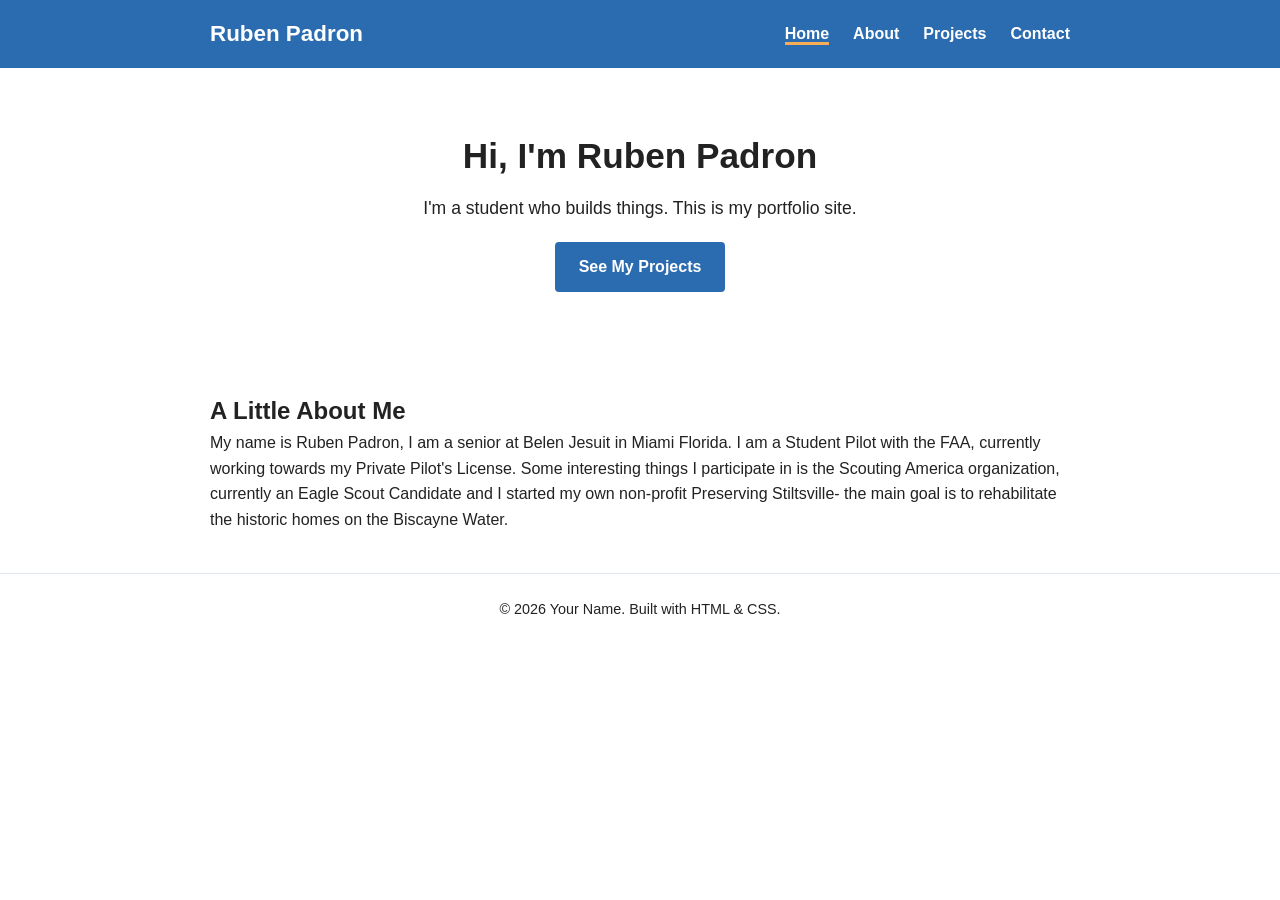
==== index.html @ bcdc25bd "About Me/Title/Project Update #1" ====
<!DOCTYPE html>
<html lang="en">
<head>
  <meta charset="UTF-8">
  <meta name="viewport" content="width=device-width, initial-scale=1.0">
  <title>Ruben — Portfolio</title>
  <link rel="stylesheet" href="css/style.css">
</head>
<body>

  <!-- HEADER / NAV — this same block appears on every page.
       If you rename a page or add a new one, update the nav
       on ALL pages so the menu stays consistent. -->
  <header class="site-header">
    <div class="container">
      <a href="index.html" class="site-title">Ruben Padron</a>
      <button class="menu-toggle" aria-label="Toggle menu">
        <span></span>
        <span></span>
        <span></span>
      </button>
      <ul class="nav-menu">
        <li><a href="index.html" class="active">Home</a></li>
        <li><a href="about.html">About</a></li>
        <li><a href="projects.html">Projects</a></li>
        <li><a href="contact.html">Contact</a></li>
      </ul>
    </div>
  </header>

  <main>
    <!-- HERO — the big introduction at the top of the homepage. -->
    <section class="hero">
      <div class="container">
        <h1>Hi, I'm Ruben Padron</h1>
        <p>I'm a student who builds things. This is my portfolio site.</p>
        <a href="projects.html" class="button">See My Projects</a>
      </div>
    </section>

    <!-- QUICK INTRO — a short paragraph about you. -->
    <section>
      <div class="container">
        <h2>A Little About Me</h2>
        <p>
          My name is Ruben Padron, I am a senior at Belen Jesuit in Miami Florida. 
          I am a Student Pilot with the FAA, currently working towards my Private Pilot's License.
          Some interesting things I participate in is the Scouting America organization, 
          currently an Eagle Scout Candidate and I started my own non-profit Preserving Stiltsville-
          the main goal is to rehabilitate the historic homes on the Biscayne Water.
        </p>
      </div>
    </section>
  </main>

  <!-- FOOTER — also appears on every page. -->
  <footer class="site-footer">
    <div class="container">
      <p>&copy; 2026 Your Name. Built with HTML &amp; CSS.</p>
    </div>
  </footer>

  <script src="js/script.js"></script>
</body>
</html>
---- css/style.css ----
/* =========================================================
   STYLE.CSS — All the colors and spacing for the whole site
   live in this ONE file. Change something here and every
   page updates at once.
   ========================================================= */

/* ---- 1. COLORS -----------------------------------------
   Change these six values to re-theme the entire site.
   Try a color picker: https://coolors.co or your browser's
   built-in color picker in dev tools.
   ---------------------------------------------------------- */
:root {
  --color-bg: #ffffff;        /* page background */
  --color-text: #222222;      /* main text color */
  --color-primary: #2b6cb0;   /* header, links, buttons */
  --color-primary-dark: #1a4971; /* hover state for links/buttons */
  --color-accent: #f6ad55;    /* small highlights, e.g. active nav link */
  --color-border: #e2e8f0;    /* light lines / card borders */
}

/* ---- 2. RESET --------------------------------------------
   Removes default browser spacing so layouts are predictable.
   ---------------------------------------------------------- */
* {
  margin: 0;
  padding: 0;
  box-sizing: border-box;
}

body {
  font-family: Arial, Helvetica, sans-serif;
  color: var(--color-text);
  background-color: var(--color-bg);
  line-height: 1.6;
}

img {
  max-width: 100%;
  display: block;
}

a {
  color: var(--color-primary);
  text-decoration: none;
}

a:hover {
  color: var(--color-primary-dark);
  text-decoration: underline;
}

/* ---- 3. LAYOUT HELPERS ------------------------------------
   .container keeps content from stretching edge-to-edge on
   wide screens.
   ---------------------------------------------------------- */
.container {
  max-width: 900px;
  margin: 0 auto;
  padding: 0 20px;
}

section {
  padding: 40px 0;
}

/* ---- 4. HEADER + NAV MENU ---------------------------------- */
.site-header {
  background-color: var(--color-primary);
  color: #a9e821;
}

.site-header .container {
  display: flex;
  align-items: center;
  justify-content: space-between;
  padding-top: 16px;
  padding-bottom: 16px;
}

.site-title {
  font-size: 1.4rem;
  font-weight: bold;
  color: #ffffff;
}

.site-title:hover {
  color: #ffffff;
  text-decoration: none;
}

/* Nav links list */
.nav-menu {
  list-style: none;
  display: flex;
  gap: 24px;
}

.nav-menu a {
  color: #ffffff;
  font-weight: bold;
}

.nav-menu a:hover {
  color: var(--color-accent);
  text-decoration: none;
}

.nav-menu a.active {
  border-bottom: 3px solid var(--color-accent);
}

/* Hamburger button — hidden on wide screens, shown on narrow ones */
.menu-toggle {
  display: none;
  flex-direction: column;
  gap: 5px;
  background: none;
  border: none;
  cursor: pointer;
  padding: 4px;
}

.menu-toggle span {
  width: 26px;
  height: 3px;
  background-color: #ffffff;
  display: block;
}

/* ---- 5. SMALL SCREENS (phones) -----------------------------
   Below 700px wide: hide the nav links and show the hamburger
   button instead. Clicking it adds/removes the "open" class
   via js/script.js.
   ---------------------------------------------------------- */
@media (max-width: 700px) {
  .menu-toggle {
    display: flex;
  }

  .nav-menu {
    display: none;
    flex-direction: column;
    gap: 0;
    width: 100%;
    background-color: var(--color-primary-dark);
  }

  .nav-menu.open {
    display: flex;
  }

  .nav-menu li {
    border-top: 1px solid rgba(255, 255, 255, 0.2);
  }

  .nav-menu a {
    display: block;
    padding: 14px 20px;
  }

  .site-header .container {
    flex-wrap: wrap;
  }
}

/* ---- 6. HERO SECTION (big intro block on the homepage) ----- */
.hero {
  text-align: center;
  padding: 60px 20px;
}

.hero h1 {
  font-size: 2.2rem;
  margin-bottom: 10px;
}

.hero p {
  font-size: 1.1rem;
  margin-bottom: 20px;
}

/* Button-style link, e.g. "See my work" */
.button {
  display: inline-block;
  background-color: var(--color-primary);
  color: #ffffff;
  padding: 12px 24px;
  border-radius: 4px;
  font-weight: bold;
}

.button:hover {
  background-color: var(--color-primary-dark);
  color: #ffffff;
  text-decoration: none;
}

/* ---- 7. CARDS (used on the Projects page) ------------------- */
.card-grid {
  display: grid;
  grid-template-columns: repeat(auto-fit, minmax(240px, 1fr));
  gap: 20px;
}

.card {
  border: 1px solid var(--color-border);
  border-radius: 6px;
  padding: 20px;
}

.card h3 {
  margin-bottom: 8px;
}

.card .tags {
  margin-top: 10px;
  font-size: 0.85rem;
  color: var(--color-primary-dark);
}

/* ---- 8. SIMPLE FORM (Contact page) --------------------------- */
form {
  max-width: 500px;
}

label {
  display: block;
  font-weight: bold;
  margin-top: 16px;
  margin-bottom: 6px;
}

input,
textarea {
  width: 100%;
  padding: 10px;
  border: 1px solid var(--color-border);
  border-radius: 4px;
  font-size: 1rem;
  font-family: inherit;
}

form .button {
  margin-top: 20px;
  border: none;
  cursor: pointer;
}

/* ---- 9. FOOTER ------------------------------------------------ */
.site-footer {
  text-align: center;
  padding: 24px 0;
  border-top: 1px solid var(--color-border);
  color: var(--color-text);
  font-size: 0.9rem;
}
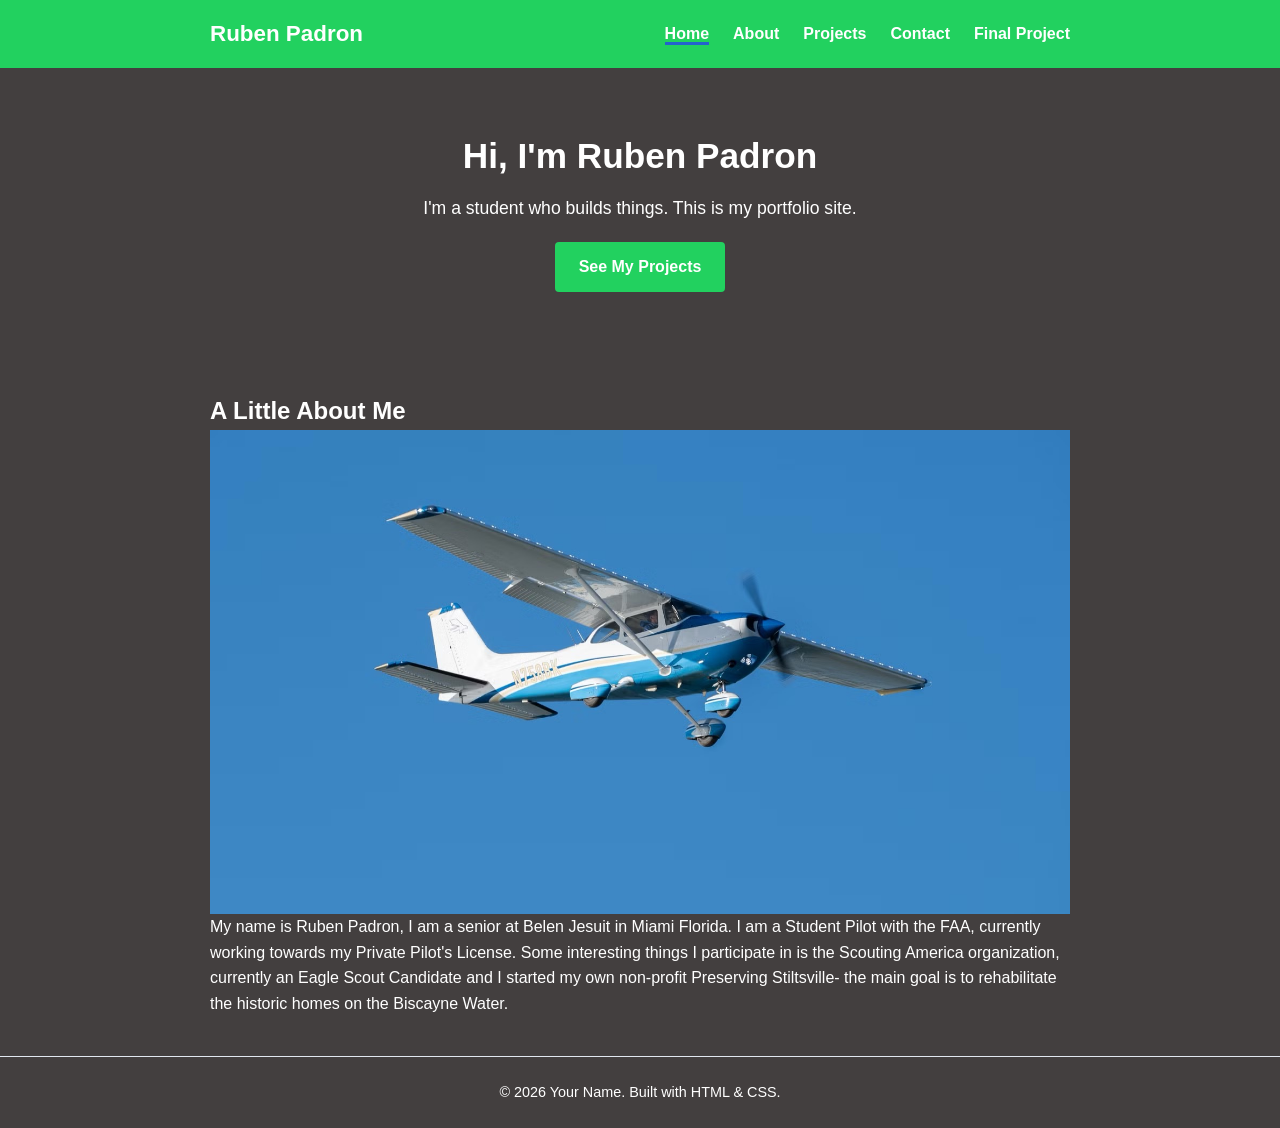
==== commit 87367727: "commit for aug 24" ====
--- a/index.html
+++ b/index.html
@@ -24,6 +24,7 @@
         <li><a href="about.html">About</a></li>
         <li><a href="projects.html">Projects</a></li>
         <li><a href="contact.html">Contact</a></li>
+        <li><a href="final-project.html">Final Project</a></li>
       </ul>
     </div>
   </header>
@@ -42,6 +43,7 @@
     <section>
       <div class="container">
         <h2>A Little About Me</h2>
+        <img src="assets/images/home/Cessna-172.jpg"
         <p>
           My name is Ruben Padron, I am a senior at Belen Jesuit in Miami Florida. 
           I am a Student Pilot with the FAA, currently working towards my Private Pilot's License.
--- a/css/style.css
+++ b/css/style.css
@@ -10,11 +10,11 @@
    built-in color picker in dev tools.
    ---------------------------------------------------------- */
 :root {
-  --color-bg: #ffffff;        /* page background */
-  --color-text: #222222;      /* main text color */
-  --color-primary: #2b6cb0;   /* header, links, buttons */
-  --color-primary-dark: #1a4971; /* hover state for links/buttons */
-  --color-accent: #f6ad55;    /* small highlights, e.g. active nav link */
+  --color-bg: #433f3f;        /* page background */
+  --color-text: #ffffff;      /* main text color */
+  --color-primary: #22d15f;   /* header, links, buttons */
+  --color-primary-dark: #70b6f3; /* hover state for links/buttons */
+  --color-accent: #2462cd;    /* small highlights, e.g. active nav link */
   --color-border: #e2e8f0;    /* light lines / card borders */
 }
 
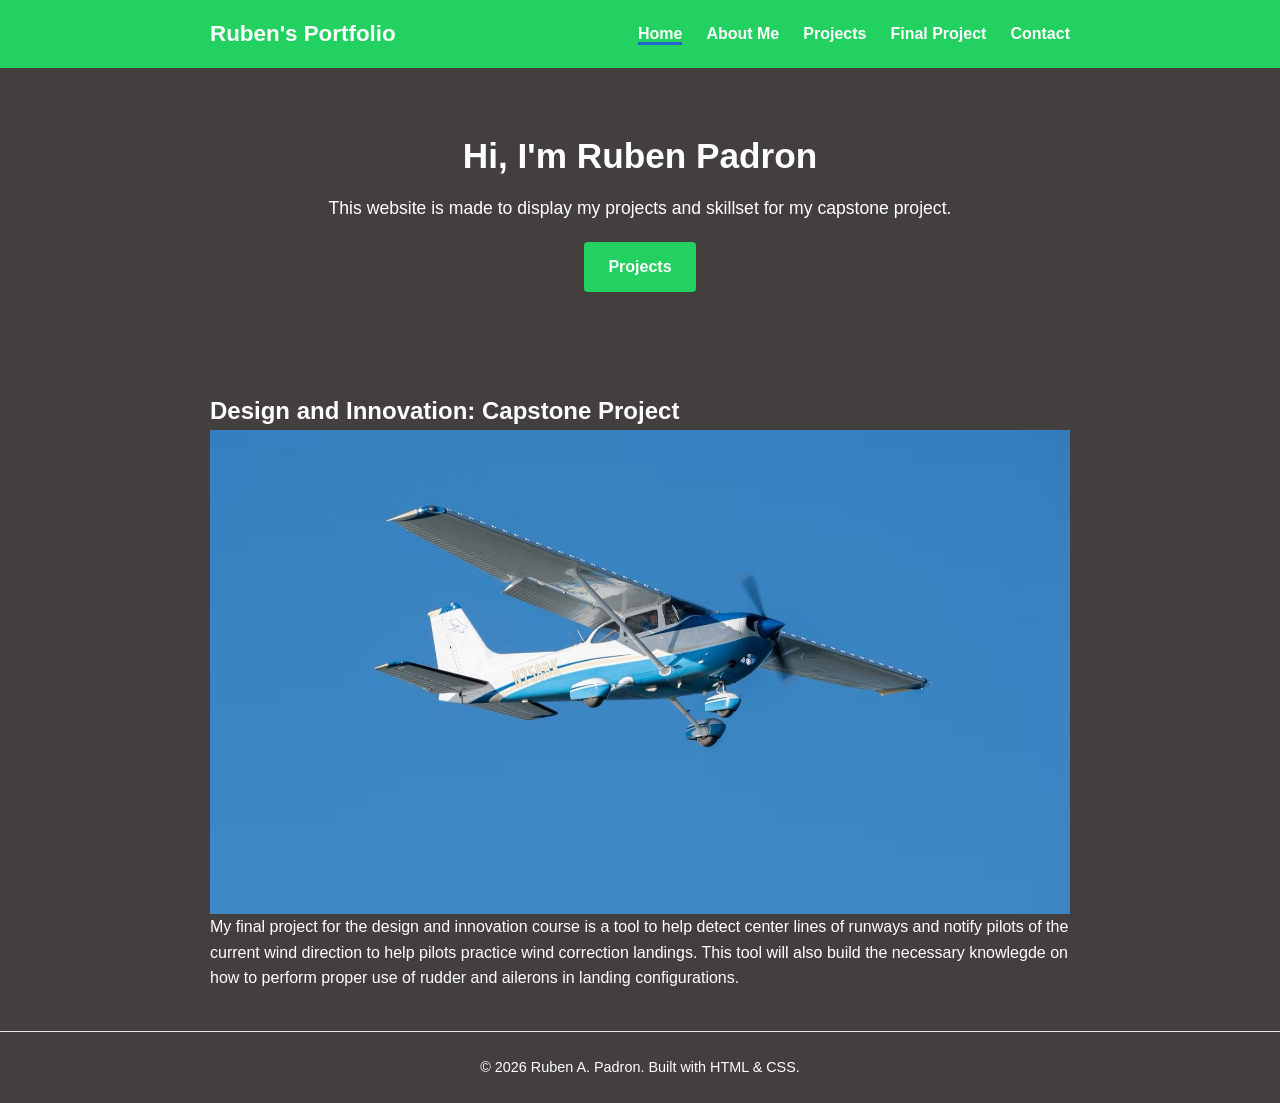
==== commit 9d0d5732: "Tried adding font to index/css did not work Editing the way the website looks and prokect pages" ====
--- a/index.html
+++ b/index.html
@@ -1,9 +1,14 @@
 <!DOCTYPE html>
 <html lang="en">
 <head>
+<!--Google Font Link (Lexend) -->
+  <link rel="preconnect" href="https://fonts.googleapis.com">
+<link rel="preconnect" href="https://fonts.gstatic.com" crossorigin>
+<link href="https://fonts.googleapis.com/css2?family=Lexend:wght@100..900&display=swap" rel="stylesheet">
+
   <meta charset="UTF-8">
   <meta name="viewport" content="width=device-width, initial-scale=1.0">
-  <title>Ruben — Portfolio</title>
+  <title>Home - Ruben's Portfolio</title>
   <link rel="stylesheet" href="css/style.css">
 </head>
 <body>
@@ -13,7 +18,7 @@
        on ALL pages so the menu stays consistent. -->
   <header class="site-header">
     <div class="container">
-      <a href="index.html" class="site-title">Ruben Padron</a>
+      <a href="index.html" class="site-title">Ruben's Portfolio</a>
       <button class="menu-toggle" aria-label="Toggle menu">
         <span></span>
         <span></span>
@@ -21,10 +26,10 @@
       </button>
       <ul class="nav-menu">
         <li><a href="index.html" class="active">Home</a></li>
-        <li><a href="about.html">About</a></li>
+        <li><a href="about.html">About Me</a></li>
         <li><a href="projects.html">Projects</a></li>
-        <li><a href="contact.html">Contact</a></li>
         <li><a href="final-project.html">Final Project</a></li>
+         <li><a href="contact.html">Contact</a></li>
       </ul>
     </div>
   </header>
@@ -34,22 +39,22 @@
     <section class="hero">
       <div class="container">
         <h1>Hi, I'm Ruben Padron</h1>
-        <p>I'm a student who builds things. This is my portfolio site.</p>
-        <a href="projects.html" class="button">See My Projects</a>
+        <p>This website is made to display my projects and skillset for my capstone project.</p>
+        <a href="projects.html" class="button">Projects</a>
       </div>
     </section>
 
     <!-- QUICK INTRO — a short paragraph about you. -->
     <section>
       <div class="container">
-        <h2>A Little About Me</h2>
+        <h2>Design and Innovation: Capstone Project</h2>
         <img src="assets/images/home/Cessna-172.jpg"
         <p>
-          My name is Ruben Padron, I am a senior at Belen Jesuit in Miami Florida. 
-          I am a Student Pilot with the FAA, currently working towards my Private Pilot's License.
-          Some interesting things I participate in is the Scouting America organization, 
-          currently an Eagle Scout Candidate and I started my own non-profit Preserving Stiltsville-
-          the main goal is to rehabilitate the historic homes on the Biscayne Water.
+         My final project for the design and innovation course is a tool to help 
+         detect center lines of runways and notify pilots of the current wind 
+         direction to help pilots practice wind correction landings. This tool 
+         will also build the necessary knowlegde on how to perform proper use
+         of rudder and ailerons in landing configurations.
         </p>
       </div>
     </section>
@@ -58,7 +63,7 @@
   <!-- FOOTER — also appears on every page. -->
   <footer class="site-footer">
     <div class="container">
-      <p>&copy; 2026 Your Name. Built with HTML &amp; CSS.</p>
+      <p>&copy; 2026 Ruben A. Padron. Built with HTML &amp; CSS.</p>
     </div>
   </footer>
 
--- a/css/style.css
+++ b/css/style.css
@@ -28,7 +28,7 @@
 }
 
 body {
-  font-family: Arial, Helvetica, sans-serif;
+  font-family: Arial, Helvetica,'Lexend', sans-serif;
   color: var(--color-text);
   background-color: var(--color-bg);
   line-height: 1.6;
